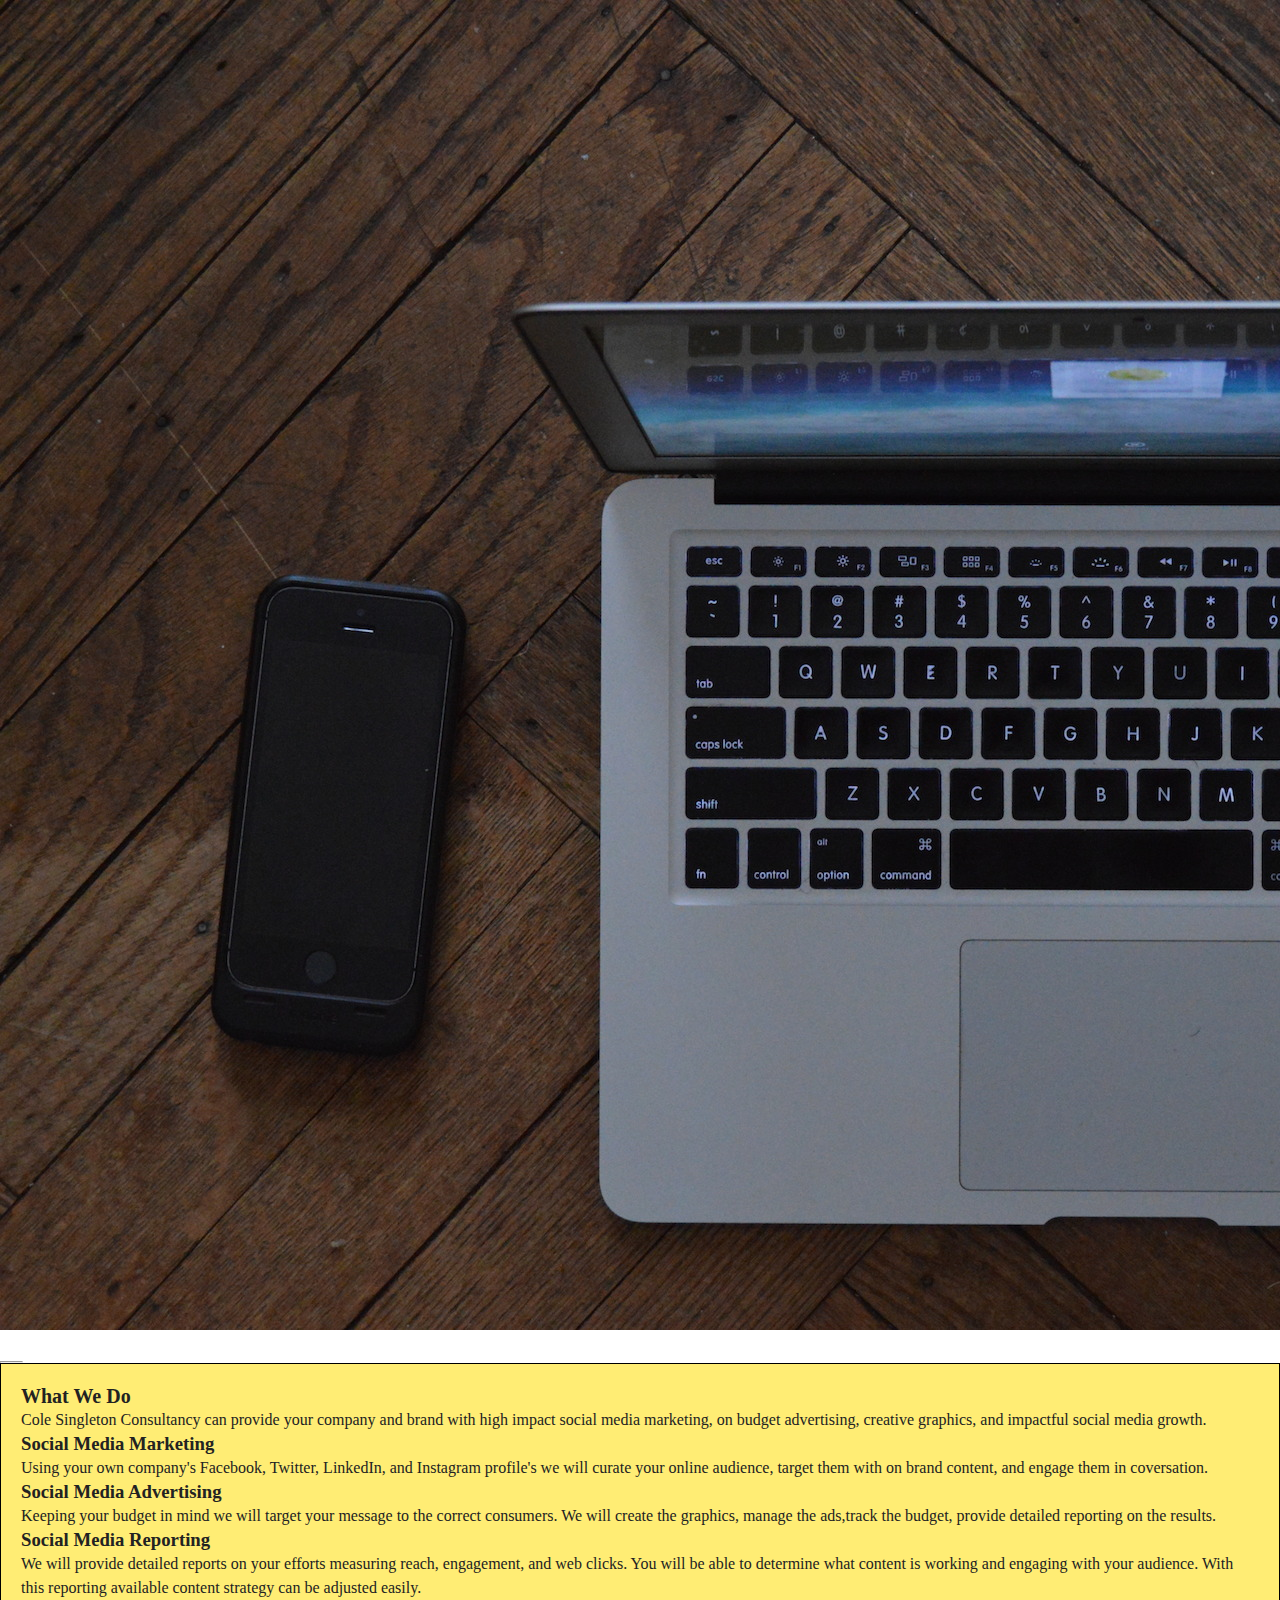
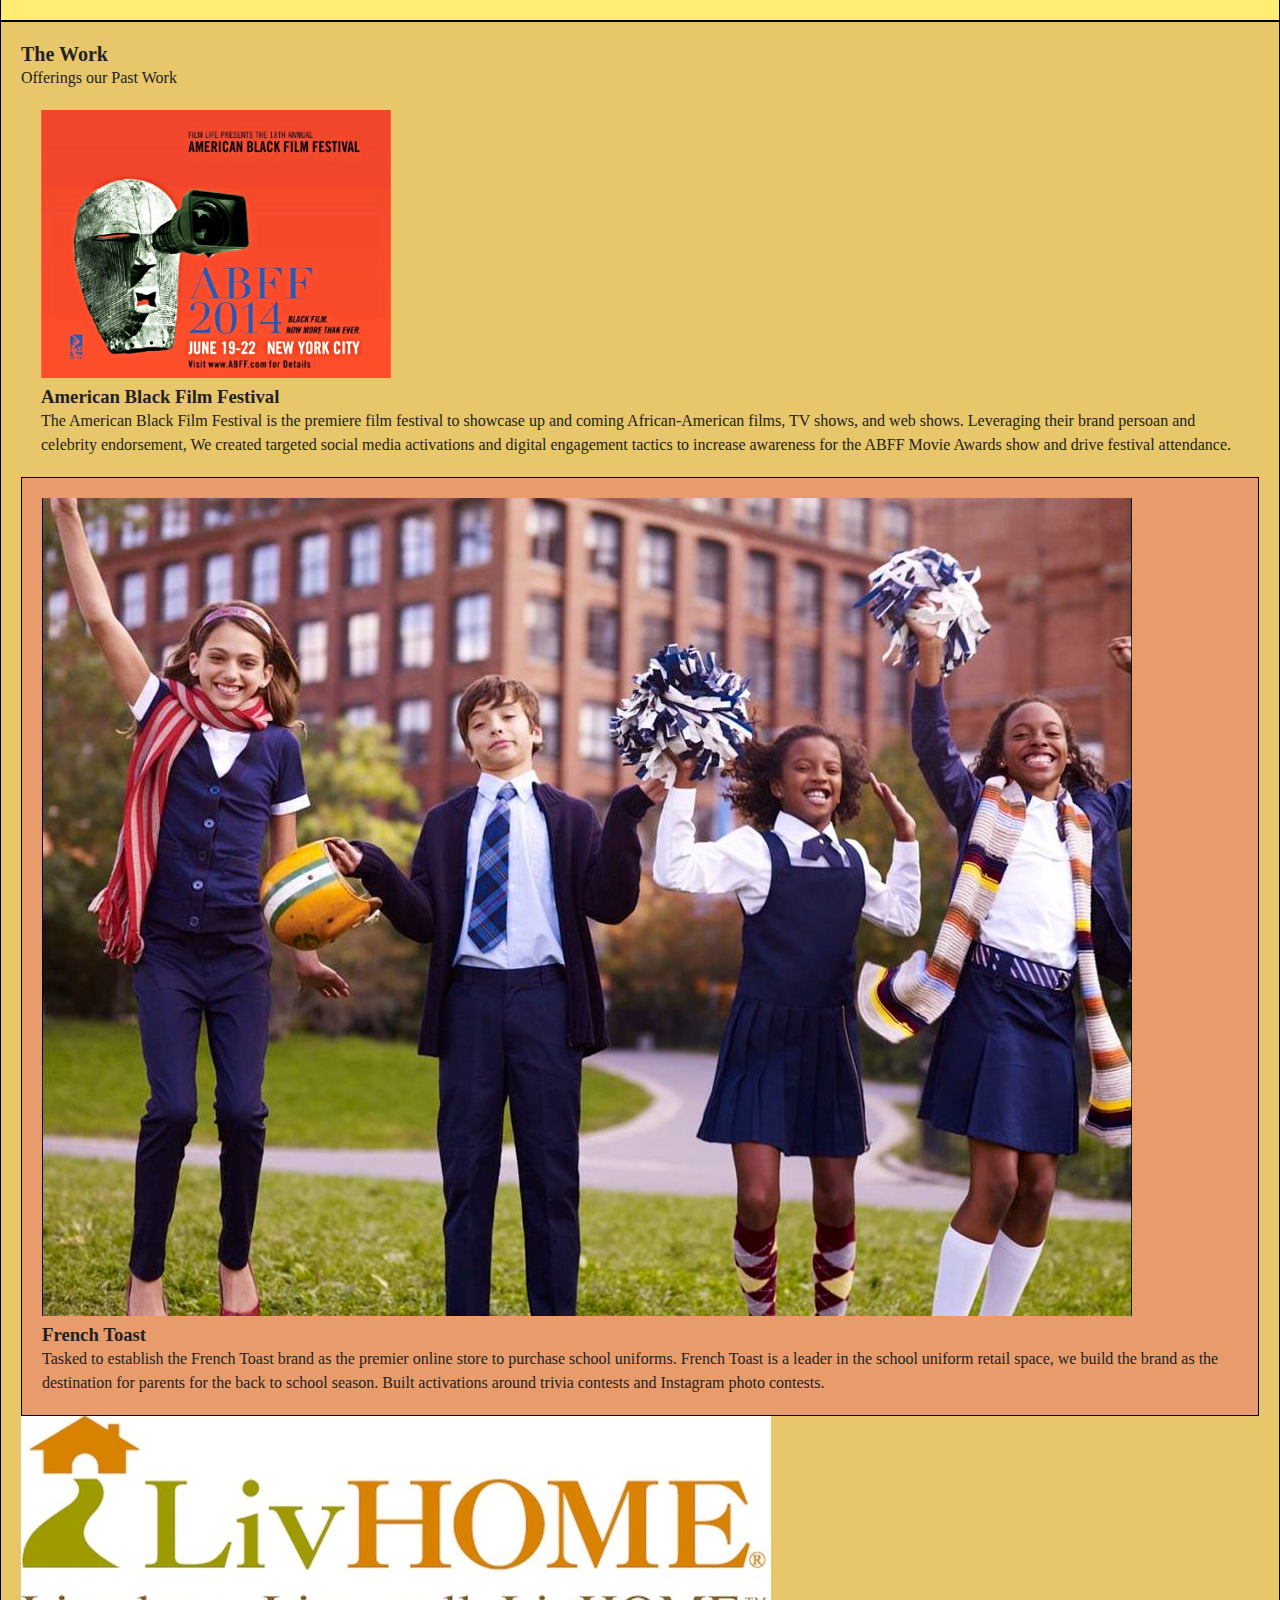
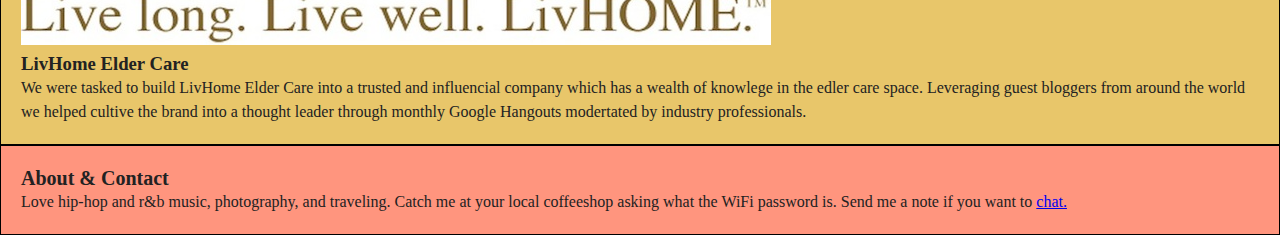
==== unit_5/index.html @ 31891688 "unit 5 updates" ====
<!DOCTYPE html>
<html>
<head>
	<link rel="stylesheet" type="text/css" href="stylesheet.css"> 
	<title>Cole Singleton Consultancy</title>
</head>
<body>
	<header>
		<nav>
			
		</nav>
	</header>
	<section id="splash">
	 	<img src="images/heroimage.JPG" alt="laptop and cell phone" title="Open latop with cell phone on wood background"> 
		<h1>Socially building your brand and creating connections.</h1>
		<hr>
	</section>
	<section id="whatwedo">
		<h2>What We Do</h2>
		<p>Cole Singleton Consultancy can provide your company and brand with high impact social media marketing, on budget advertising, creative graphics, and impactful social media growth.</p>
		<section>
			<h3>Social Media Marketing</h3>
			<p>Using your own company's Facebook, Twitter, LinkedIn, and Instagram profile's we will curate your online audience, target them with on brand content, and engage them in coversation. 
		</section>
		<section>
			<h3>Social Media Advertising</h3>
			<p>Keeping your budget in mind we will target your message to the correct consumers. We will create the graphics, manage the ads,track the budget, provide detailed reporting on the results.</p>
		</section>
		<section>
			<h3>Social Media Reporting</h3>
			<p>We will provide detailed reports on your efforts measuring reach, engagement, and web clicks. You will be able to determine what content is working and engaging with your audience. With this reporting available content strategy can be adjusted easily.</p>
		</section>
	</section>
	<section id="work">
		<h2>The Work</h2>
		<p> Offerings our Past Work</p>
		<section id="ABFF">
			<img src="images/abfflogo.png" alt="ABFF Logo" title="American Black Film Festival Logo">
			<h3>American Black Film Festival</h3>
			<P>The American Black Film Festival is the premiere film festival to showcase up and coming African-American films, TV shows, and web shows. Leveraging their brand persoan and celebrity endorsement, We created targeted social media activations and digital engagement tactics to increase awareness for the ABFF Movie Awards show and drive festival attendance.</P>
		</section>
		<section id="FrenchToast">
			<img src="images/frenchtoast1.jpg" alt="Kids in school uniforms" title="Kids in French Toast clothing">
			<h3>French Toast</h3>
			<p>Tasked to establish the French Toast brand as the premier online store to purchase school uniforms. French Toast is a leader in the school uniform retail space, we build the brand as the destination for parents for the back to school season. Built activations around trivia contests and Instagram photo contests.</p>
		</section>
		<section id="LivHome">
			<img src="images/livhomelogo.jpeg" alt="livHome company logo" title="LivHOME company logo">
			<h3>LivHome Elder Care</h3>
			<p>We were tasked to build LivHome Elder Care into a trusted and influencial company which has a wealth of knowlege in the edler care space. Leveraging guest bloggers from around the world we helped cultive the brand into a thought leader through monthly Google Hangouts modertated by industry professionals.</p>
		</section>
	</section>
	<section id="About">
		<h2>About & Contact</h2>
		<P>Love hip-hop and r&b music, photography, and traveling. Catch me at your local coffeeshop asking what the WiFi password is. Send me a note if you want to <a href="mailto:colesing@gmail.com? subject=Hello, Wanted to Drop You A Line!">chat.</P>
	</section>
	<footer>
	</footer>
</body>
</html>
---- unit_5/stylesheet.css ----
* { margin:0; padding:0; box-sizing:border-box; }
@import url(https://fonts.googleapis.com/css?family=Cabin:600);
@import url(https://fonts.googleapis.com/css?family=Old+Standard+TT);


body {
	color:#222;
	font-family: 'Old Standard TT', serif; 
	font-size: 16px;
	line-height: 1.5em;
}
section#splash {
	text-align: center;
	font-family: 'Cabin', sans-serif;
	background: url(image/heroimage.JPG);
	background-size: cover;
	color: white;
}
h1 {
	font-size: 26px;
}
hr { 
	width: 23px;
}
h2 {
	font-size: 20px;
}
h3 {
	font-style: 18px; 
}
section#whatwedo {
	background-color: #FFED74;
	border:1px black solid;
	padding:20px;
}
section#work {
	background-color:#E8C66A;
	border:1px black solid;
	padding:20px;
}
section#ABFF {
	background-color: #FFC675
	border:1px black solid;
	padding:20px;
}
section#FrenchToast {
	background-color:#E89C6C;
	border:1px black solid;
	padding:20px;
}
section#livHome {
	background-color:#FFE2B8;
	border: 1px black solid;
	padding:20px;
}
section#About {
	background-color: #FF957E;
	border: 1px black solid;
	padding:20px;
}
}
}
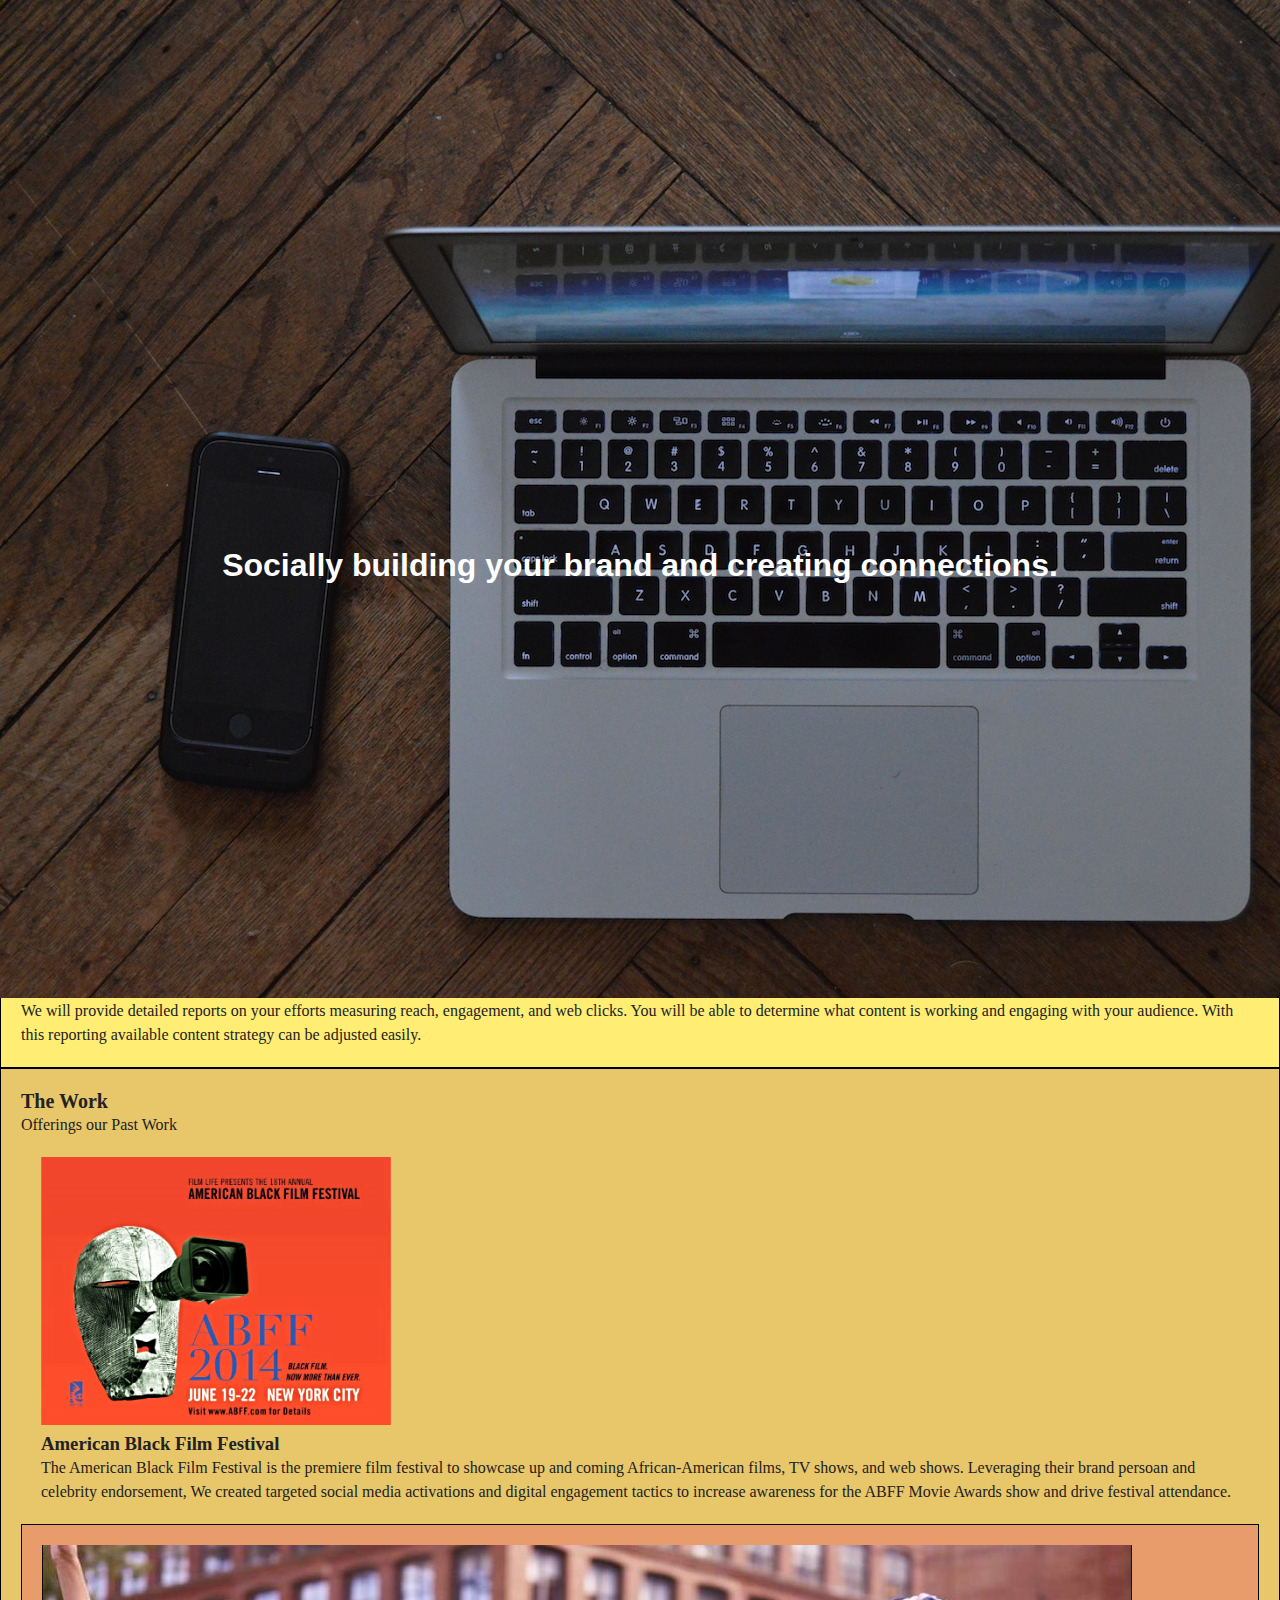
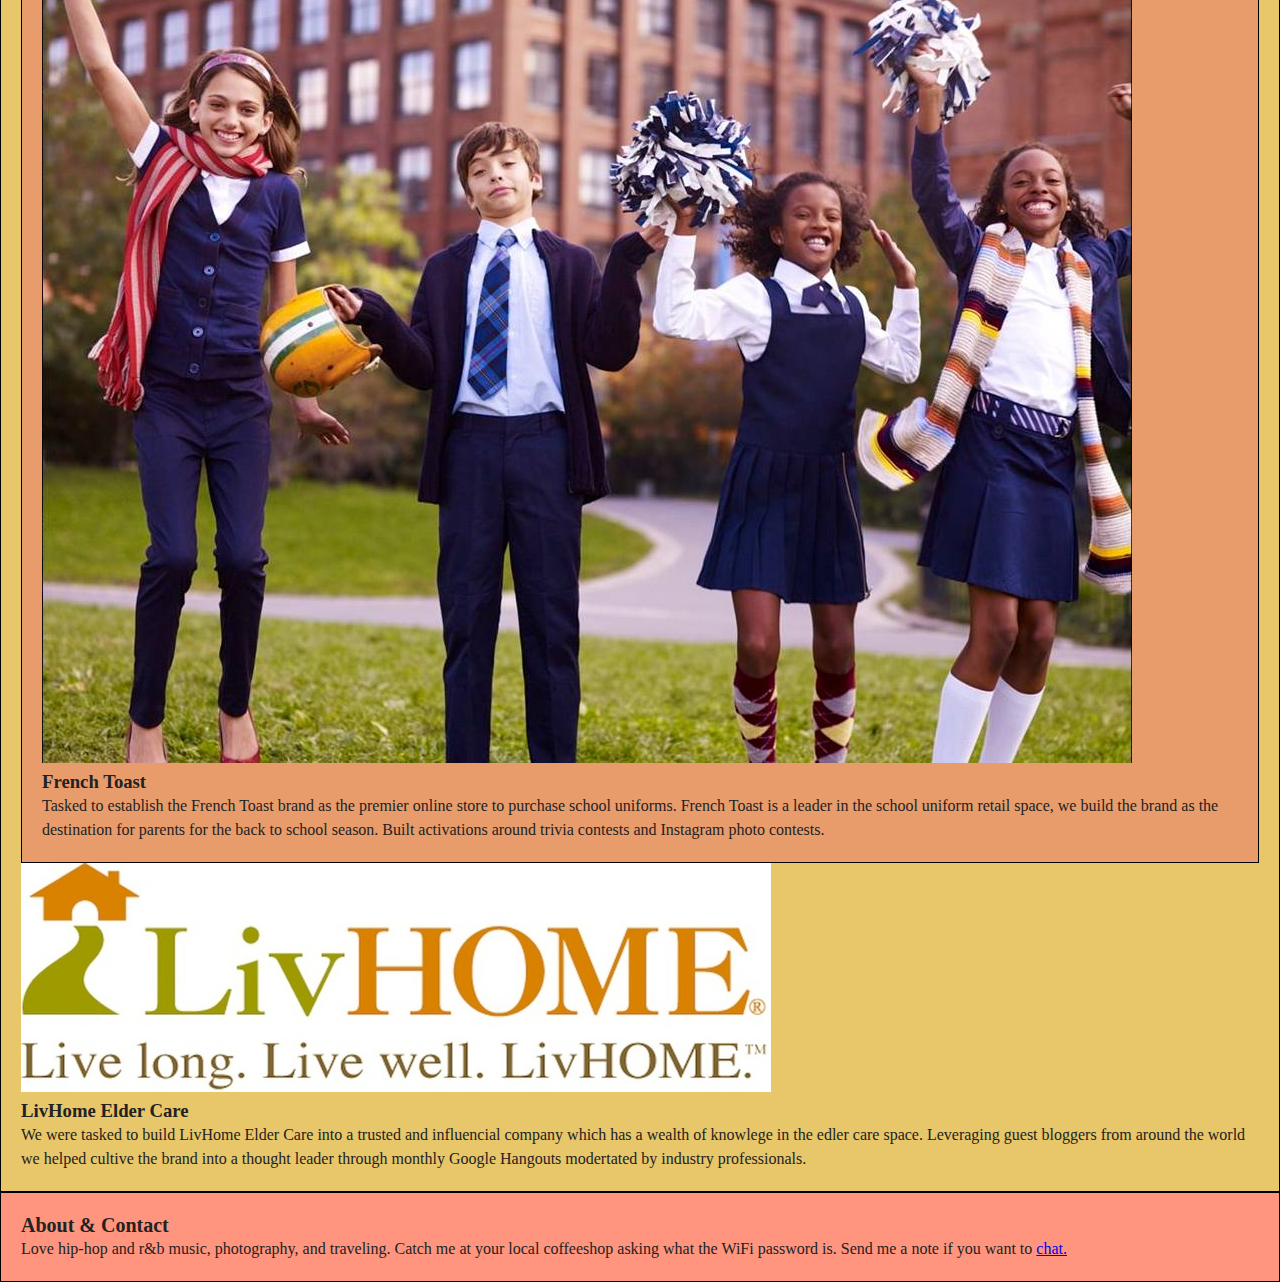
==== commit 1db1e2aa: "updates" ====
--- a/unit_5/index.html
+++ b/unit_5/index.html
@@ -1,7 +1,7 @@
 <!DOCTYPE html>
 <html>
 <head>
-	<link rel="stylesheet" type="text/css" href="stylesheet.css"> 
+	<link rel="stylesheet" type="text/css" href="css/stylesheet.css"> 
 	<title>Cole Singleton Consultancy</title>
 </head>
 <body>
@@ -13,7 +13,6 @@
 	<section id="splash">
 	 	<img src="images/heroimage.JPG" alt="laptop and cell phone" title="Open latop with cell phone on wood background"> 
 		<h1>Socially building your brand and creating connections.</h1>
-		<hr>
 	</section>
 	<section id="whatwedo">
 		<h2>What We Do</h2>
--- a/unit_5/css/stylesheet.css
+++ b/unit_5/css/stylesheet.css
@@ -0,0 +1,70 @@
+* { margin:0; padding:0; box-sizing:border-box; }
+@import url(https://fonts.googleapis.com/css?family=Cabin:600);
+@import url(https://fonts.googleapis.com/css?family=Old+Standard+TT);
+
+
+body {
+	color:#222;
+	font-family: 'Old Standard TT', serif; 
+	font-size: 16px;
+	line-height: 1.5em;
+}
+section#splash {
+	text-align: center;
+	font-family: 'Cabin', sans-serif;
+	background: url(../images/heroimage.JPG);
+	background-size: cover;
+	color: white;
+	height: 90vh;
+	position: relative;
+}
+h1 {
+	font-size: 32px;
+	padding-top: 10em; 
+	position: absolute;
+	width: 100%;
+	top: 50%;
+	transform:
+		translateY(-50%);
+}
+hr { 
+	width: 23px;
+}
+h2 {
+	font-size: 20px;
+}
+h3 {
+	font-style: 18px; 
+}
+section#whatwedo {
+	background-color: #FFED74;
+	border:1px black solid;
+	padding:20px;
+}
+section#work {
+	background-color:#E8C66A;
+	border:1px black solid;
+	padding:20px;
+}
+section#ABFF {
+	background-color: #FFC675
+	border:1px black solid;
+	padding:20px;
+}
+section#FrenchToast {
+	background-color:#E89C6C;
+	border:1px black solid;
+	padding:20px;
+}
+section#livHome {
+	background-color:#FFE2B8;
+	border: 1px black solid;
+	padding:20px;
+}
+section#About {
+	background-color: #FF957E;
+	border: 1px black solid;
+	padding:20px;
+}
+}
+}
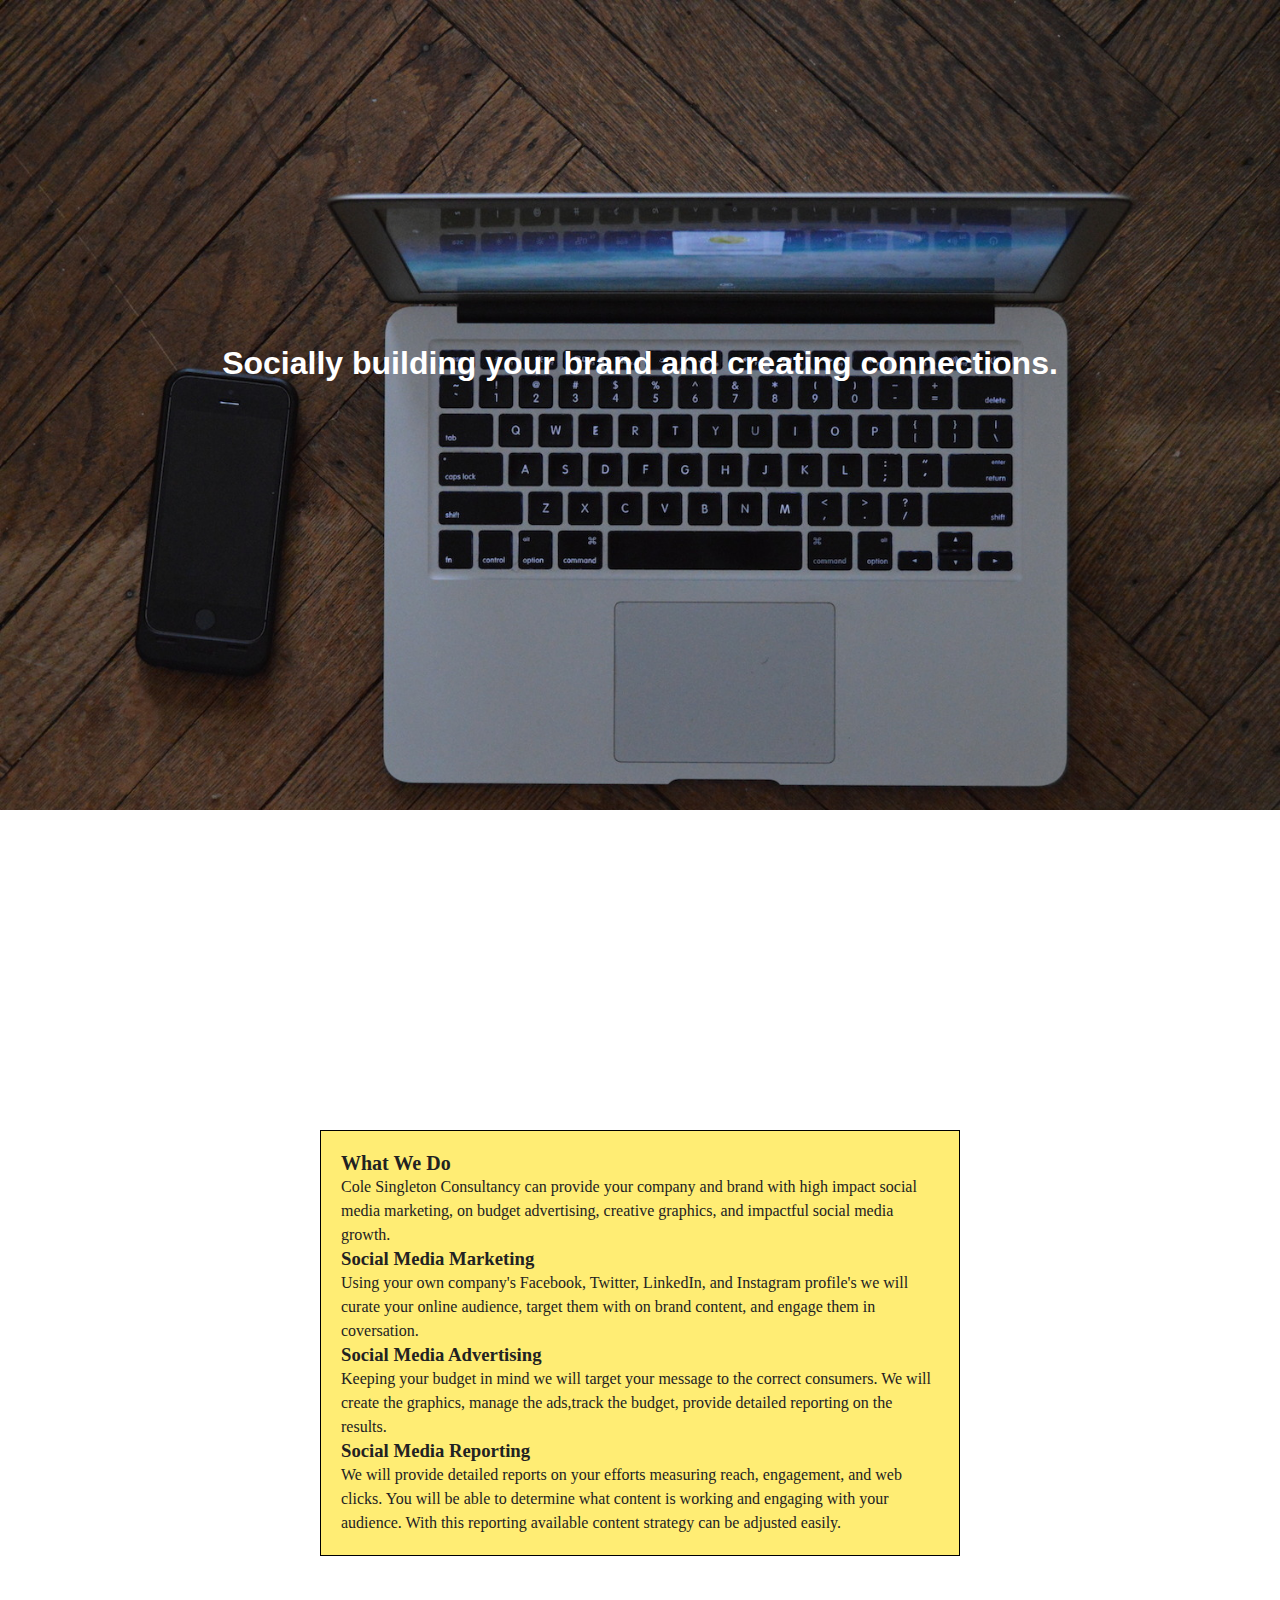
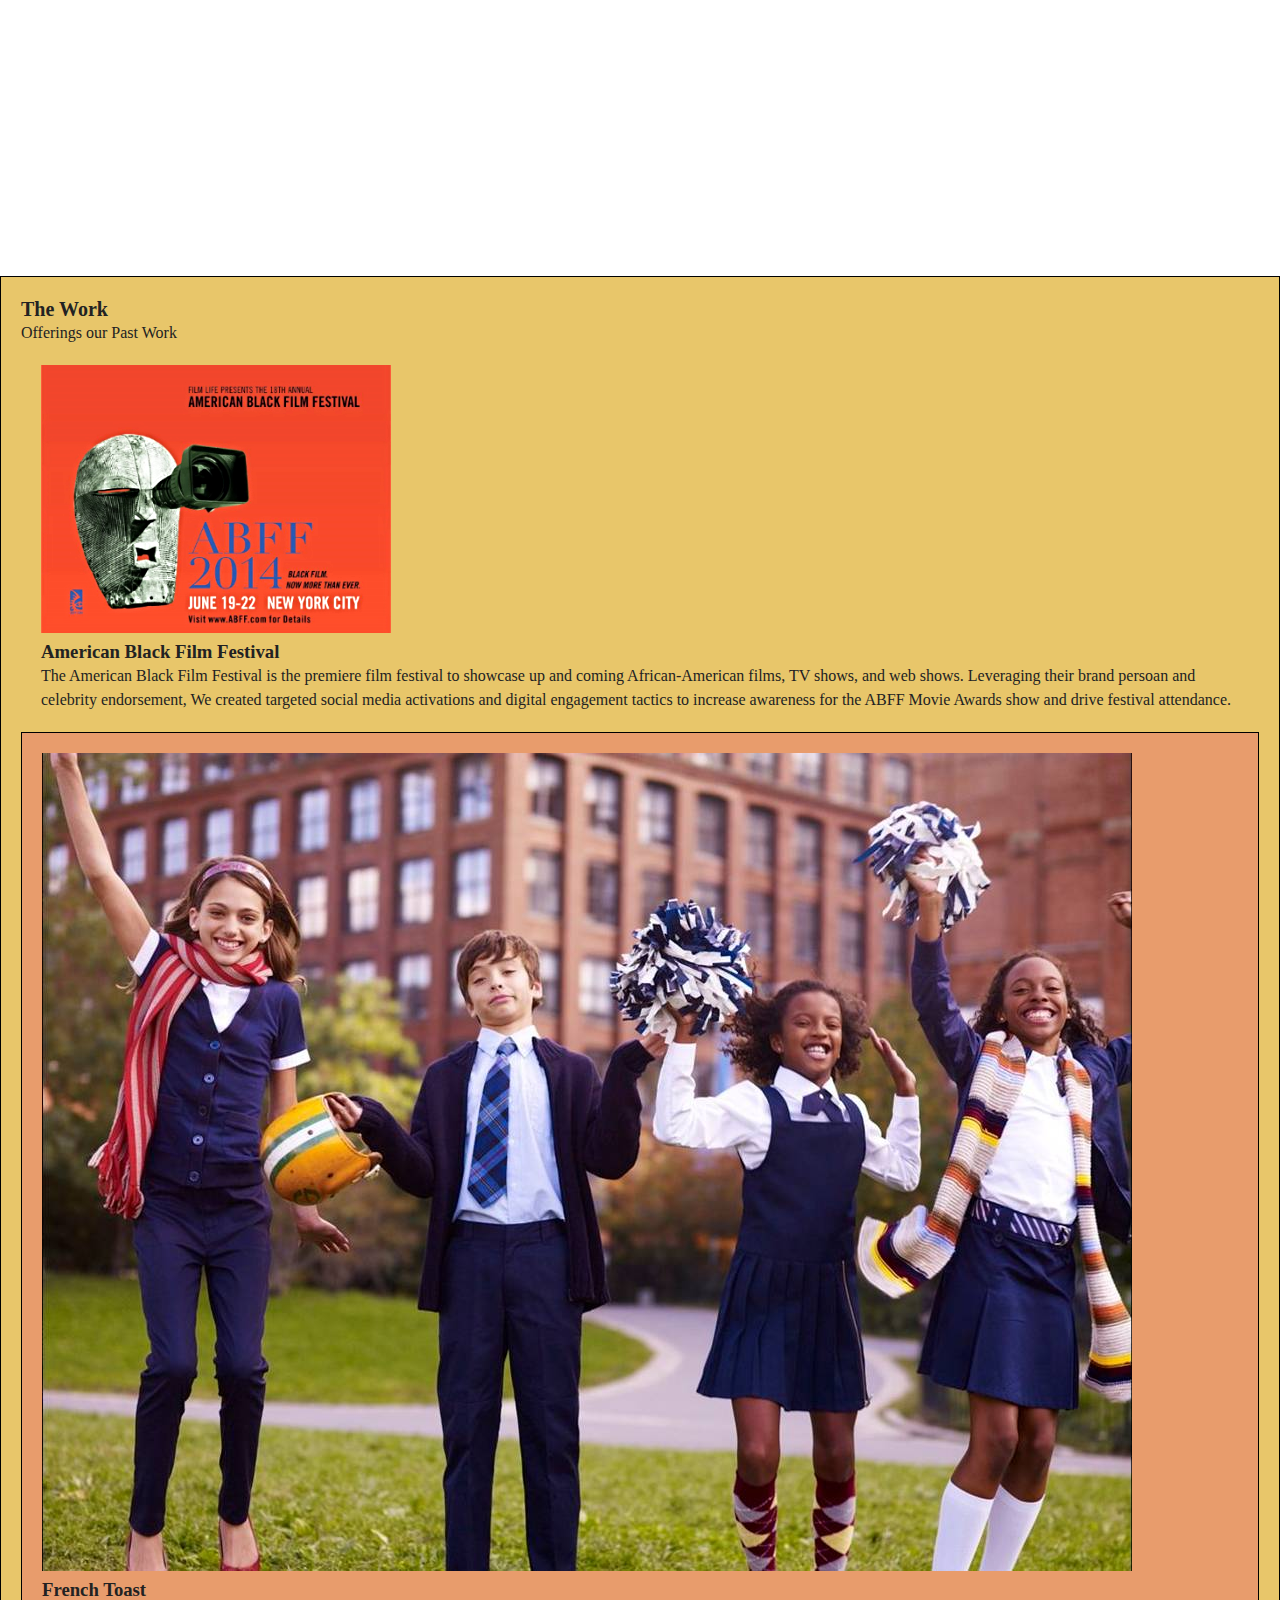
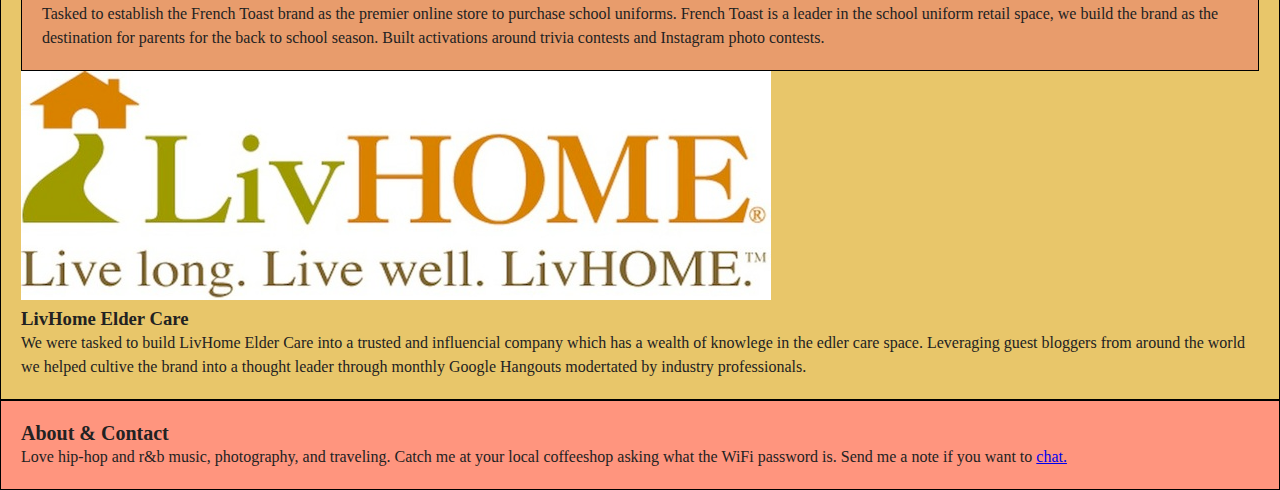
==== commit b0899f4e: "updates" ====
--- a/unit_5/index.html
+++ b/unit_5/index.html
@@ -11,12 +11,12 @@
 		</nav>
 	</header>
 	<section id="splash">
-	 	<img src="images/heroimage.JPG" alt="laptop and cell phone" title="Open latop with cell phone on wood background"> 
 		<h1>Socially building your brand and creating connections.</h1>
 	</section>
 	<section id="whatwedo">
 		<h2>What We Do</h2>
 		<p>Cole Singleton Consultancy can provide your company and brand with high impact social media marketing, on budget advertising, creative graphics, and impactful social media growth.</p>
+	<div id="Social">
 		<section>
 			<h3>Social Media Marketing</h3>
 			<p>Using your own company's Facebook, Twitter, LinkedIn, and Instagram profile's we will curate your online audience, target them with on brand content, and engage them in coversation. 
@@ -29,6 +29,7 @@
 			<h3>Social Media Reporting</h3>
 			<p>We will provide detailed reports on your efforts measuring reach, engagement, and web clicks. You will be able to determine what content is working and engaging with your audience. With this reporting available content strategy can be adjusted easily.</p>
 		</section>
+	</div>
 	</section>
 	<section id="work">
 		<h2>The Work</h2>
--- a/unit_5/css/stylesheet.css
+++ b/unit_5/css/stylesheet.css
@@ -23,12 +23,9 @@
 	padding-top: 10em; 
 	position: absolute;
 	width: 100%;
-	top: 50%;
+	top: 25%;
 	transform:
 		translateY(-50%);
-}
-hr { 
-	width: 23px;
 }
 h2 {
 	font-size: 20px;
@@ -40,8 +37,21 @@
 	background-color: #FFED74;
 	border:1px black solid;
 	padding:20px;
+	display: block;
+	float: left;
+	padding: 20px;
+	margin: 25%;
+}
+section#social {
+	background-color: white;
+	border:1px black solid;
+	padding: 20px;
+	display: inline-block;
+	float:right;
+	margin:75%;
 }
 section#work {
+	clear: both;
 	background-color:#E8C66A;
 	border:1px black solid;
 	padding:20px;
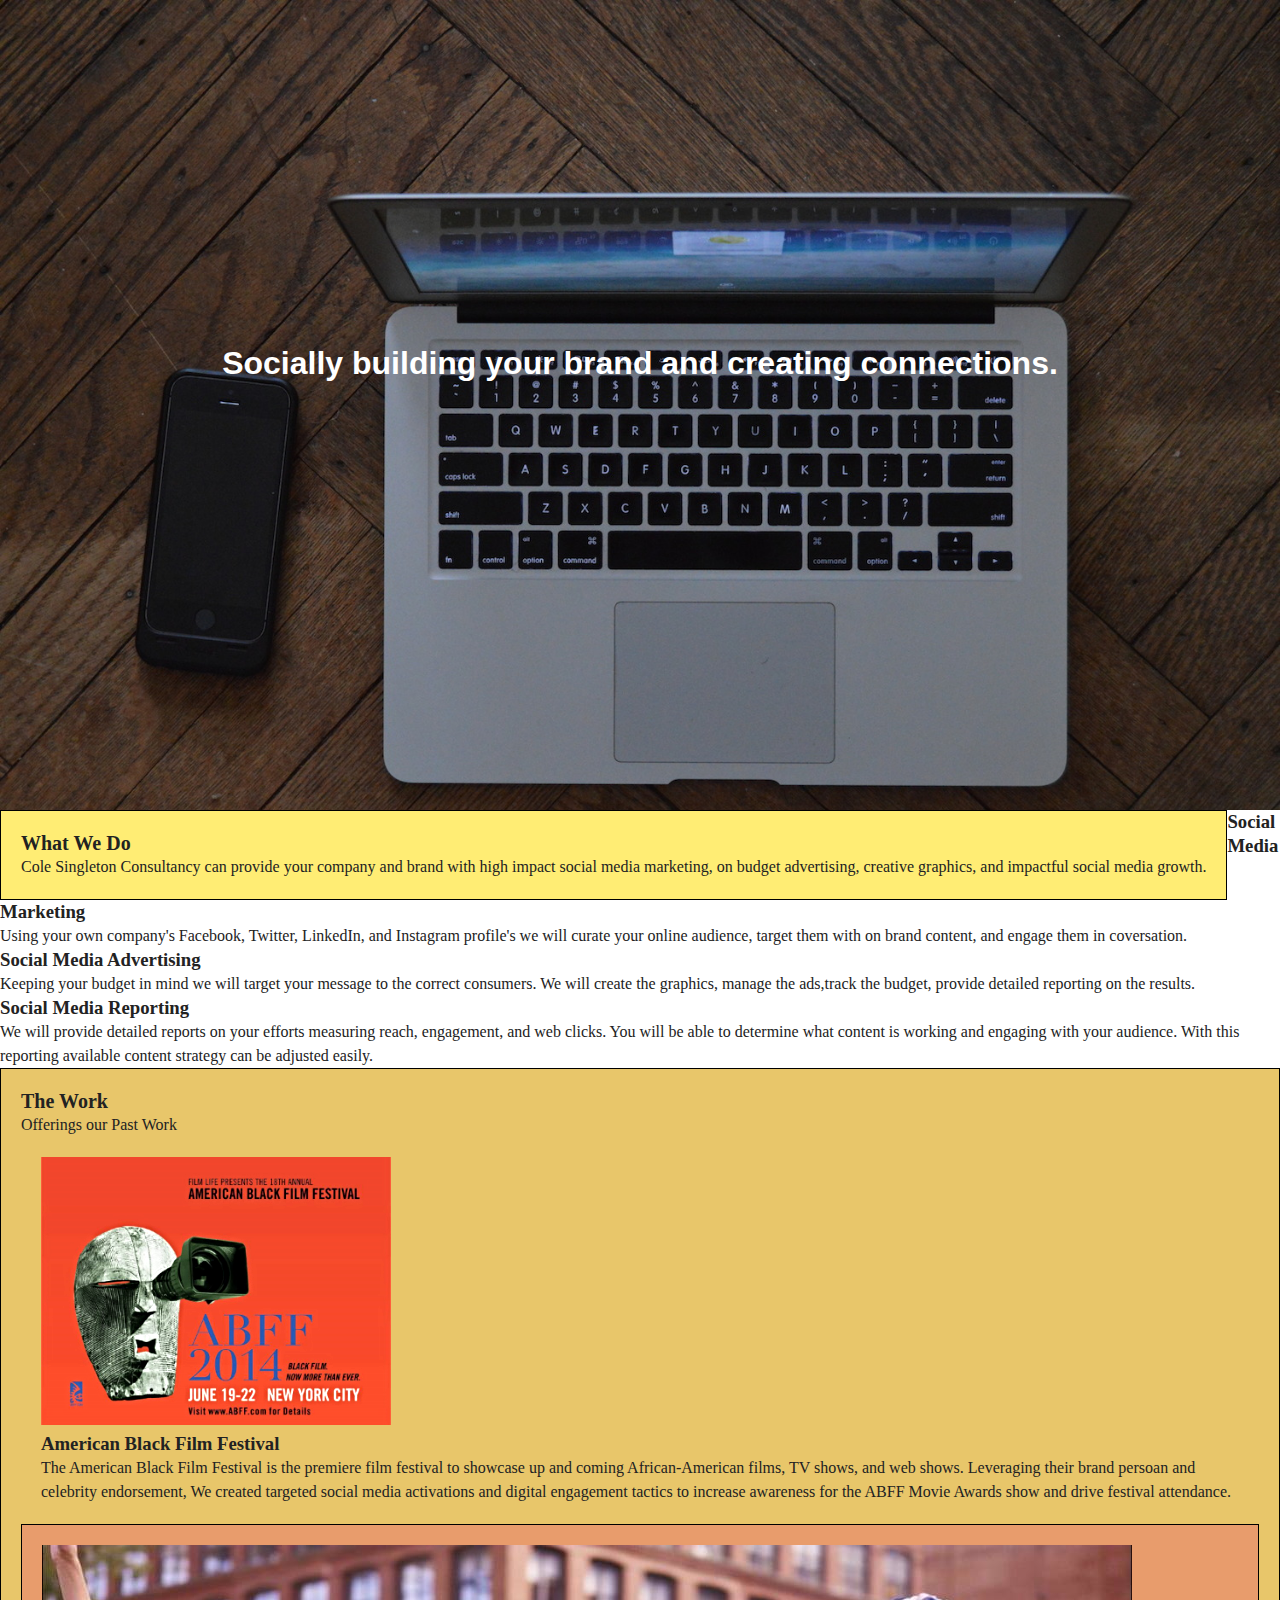
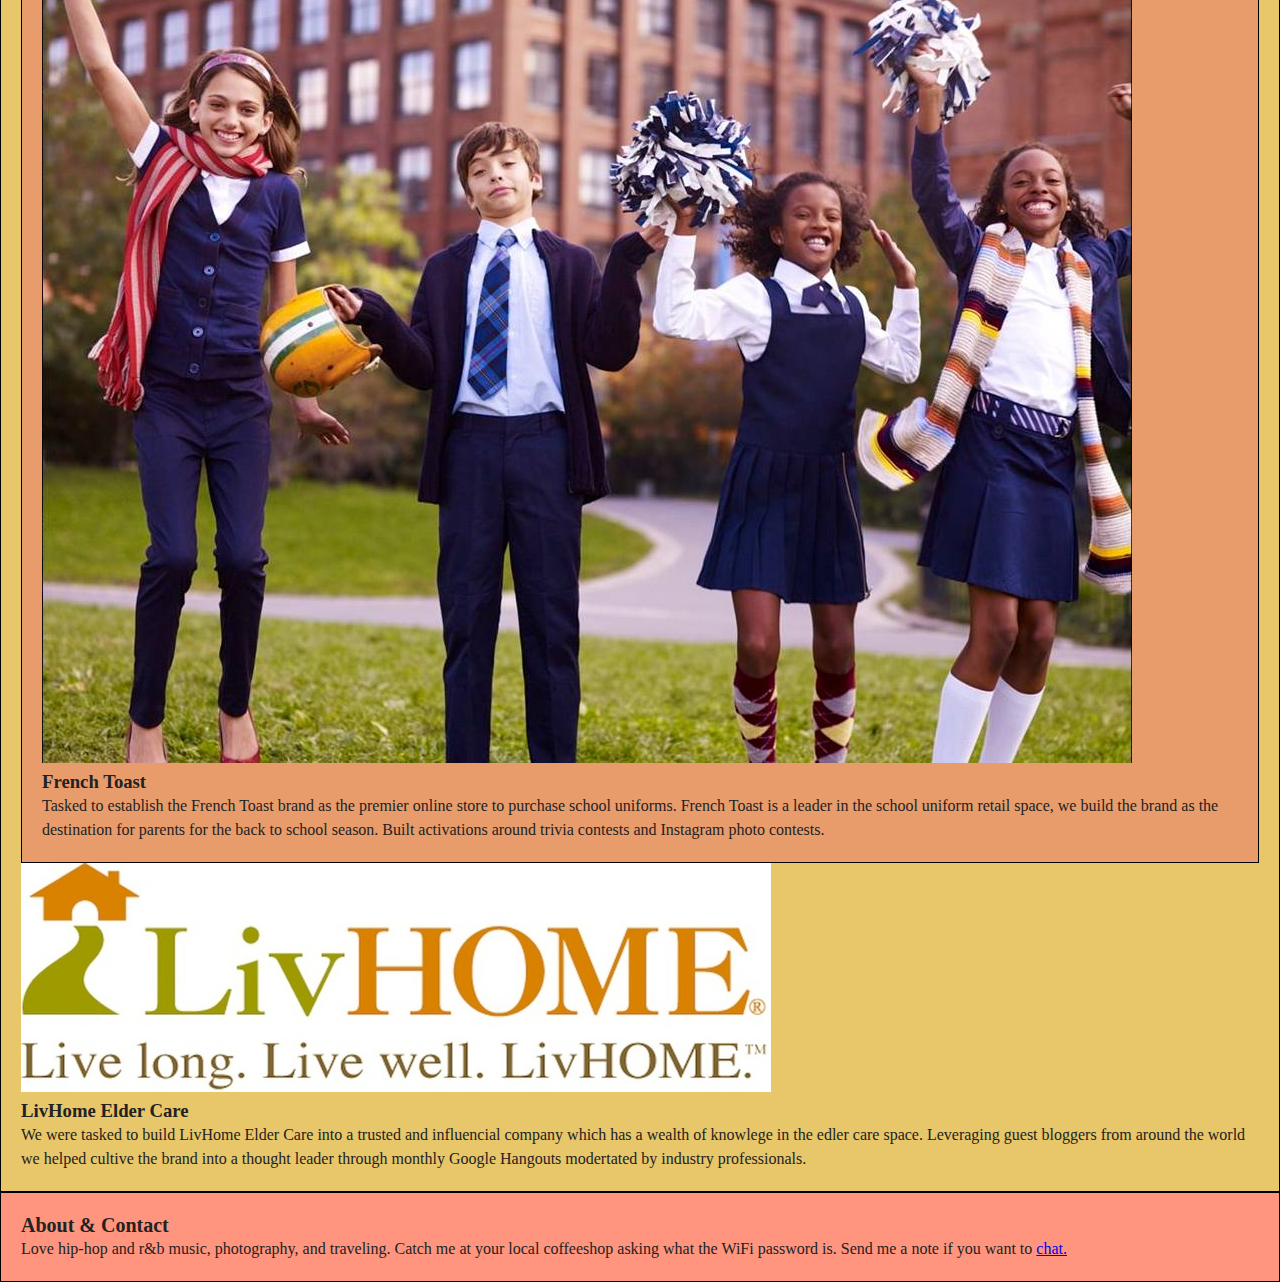
==== commit a4bd735e: "updates" ====
--- a/unit_5/index.html
+++ b/unit_5/index.html
@@ -16,7 +16,8 @@
 	<section id="whatwedo">
 		<h2>What We Do</h2>
 		<p>Cole Singleton Consultancy can provide your company and brand with high impact social media marketing, on budget advertising, creative graphics, and impactful social media growth.</p>
-	<div id="Social">
+	</section>
+	<section id="social">
 		<section>
 			<h3>Social Media Marketing</h3>
 			<p>Using your own company's Facebook, Twitter, LinkedIn, and Instagram profile's we will curate your online audience, target them with on brand content, and engage them in coversation. 
@@ -29,7 +30,6 @@
 			<h3>Social Media Reporting</h3>
 			<p>We will provide detailed reports on your efforts measuring reach, engagement, and web clicks. You will be able to determine what content is working and engaging with your audience. With this reporting available content strategy can be adjusted easily.</p>
 		</section>
-	</div>
 	</section>
 	<section id="work">
 		<h2>The Work</h2>
--- a/unit_5/css/stylesheet.css
+++ b/unit_5/css/stylesheet.css
@@ -40,16 +40,14 @@
 	display: block;
 	float: left;
 	padding: 20px;
-	margin: 25%;
 }
-section#social {
+section #social {
 	background-color: white;
-	border:1px black solid;
-	padding: 20px;
+	border: 1px black solid;
 	display: inline-block;
-	float:right;
-	margin:75%;
+	float: right;
 }
+
 section#work {
 	clear: both;
 	background-color:#E8C66A;
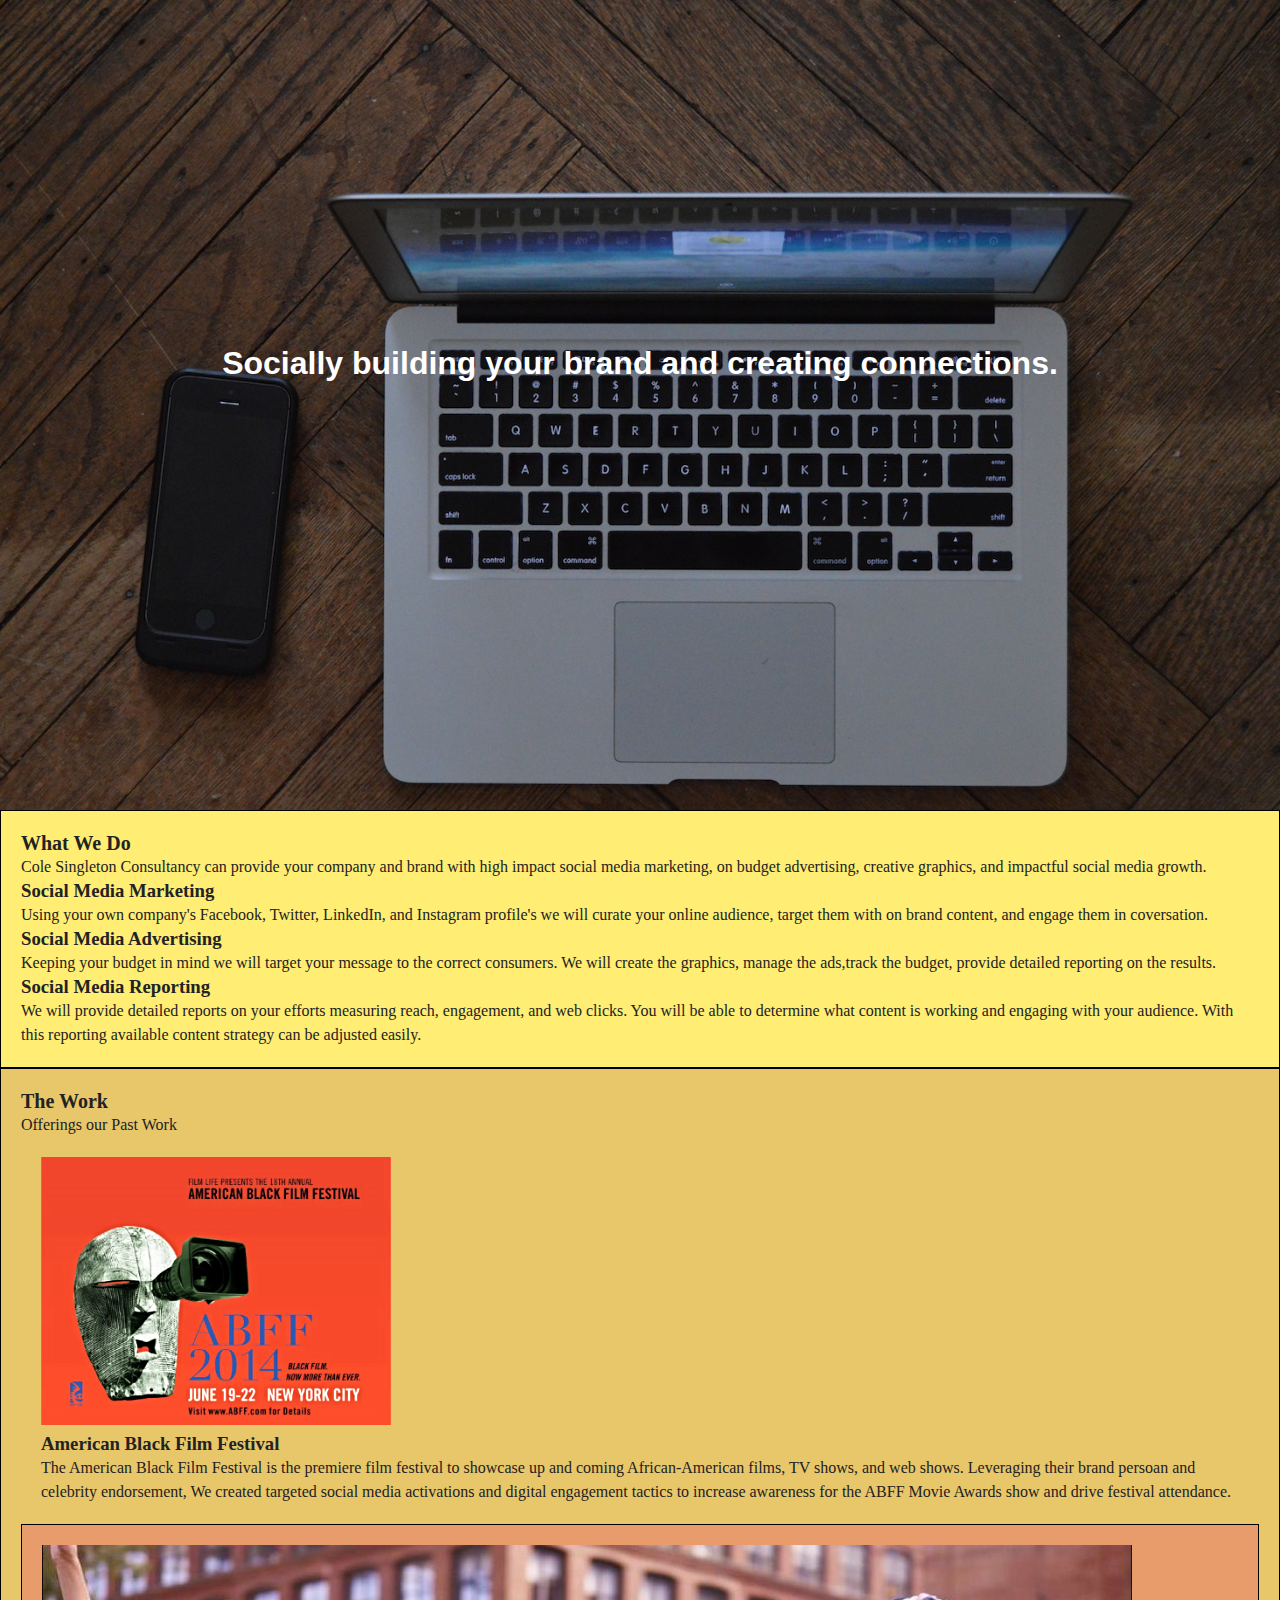
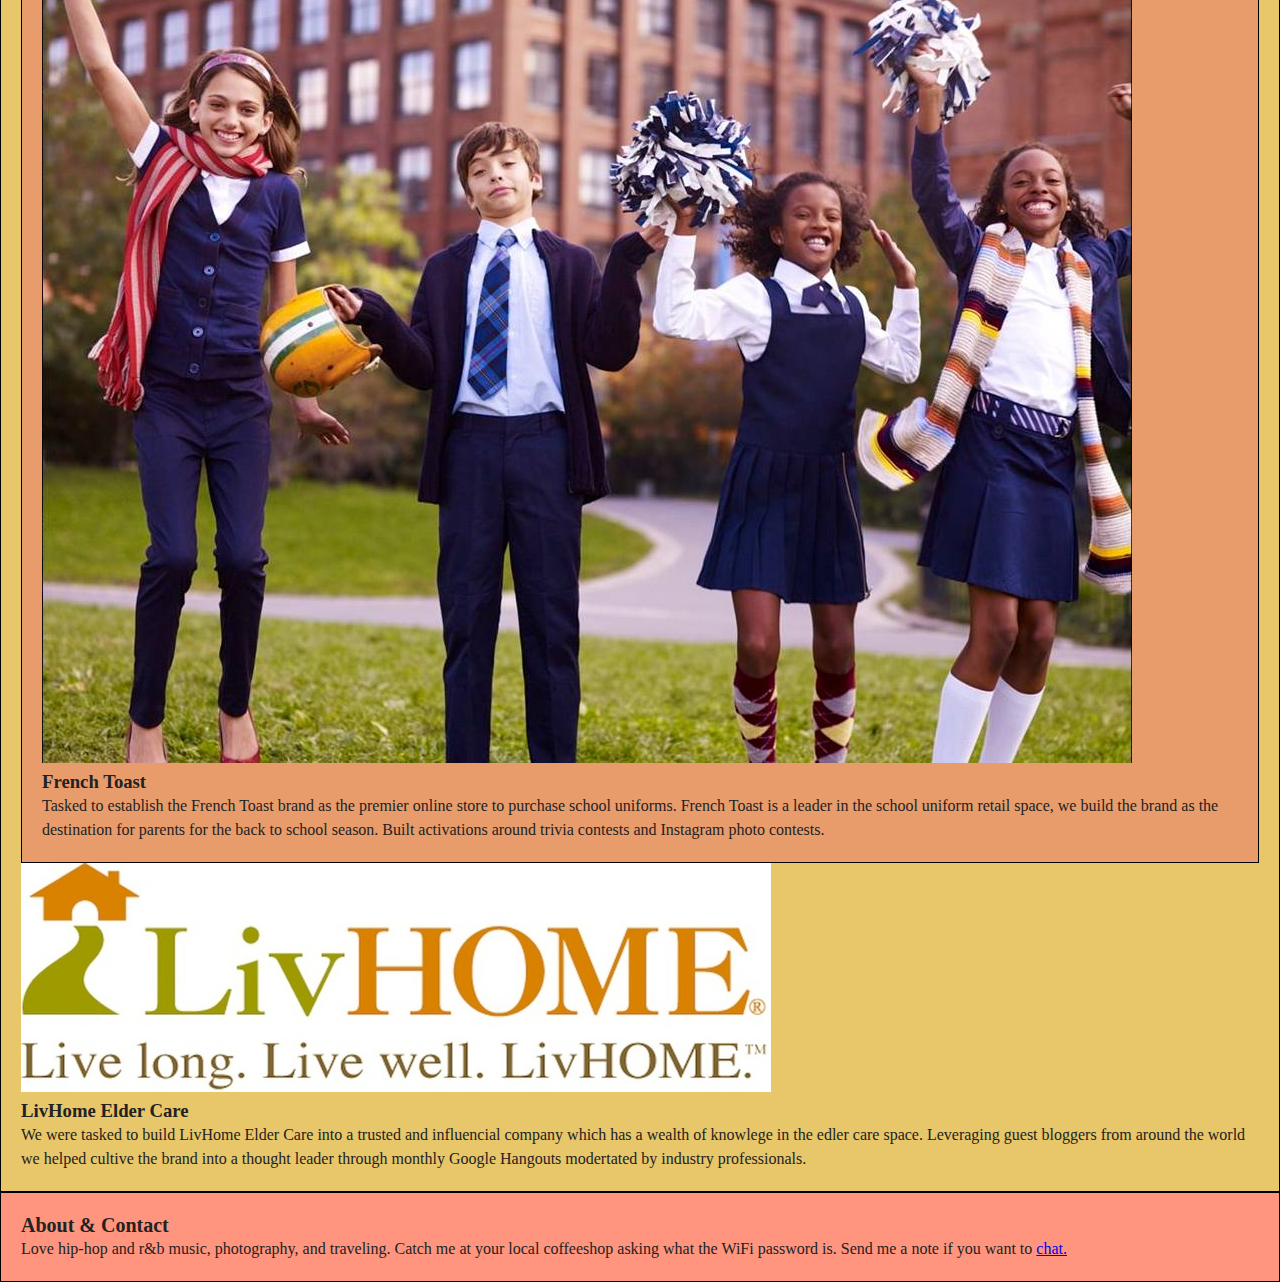
==== commit 76c6c2be: "updates" ====
--- a/unit_5/index.html
+++ b/unit_5/index.html
@@ -16,8 +16,6 @@
 	<section id="whatwedo">
 		<h2>What We Do</h2>
 		<p>Cole Singleton Consultancy can provide your company and brand with high impact social media marketing, on budget advertising, creative graphics, and impactful social media growth.</p>
-	</section>
-	<section id="social">
 		<section>
 			<h3>Social Media Marketing</h3>
 			<p>Using your own company's Facebook, Twitter, LinkedIn, and Instagram profile's we will curate your online audience, target them with on brand content, and engage them in coversation. 
--- a/unit_5/css/stylesheet.css
+++ b/unit_5/css/stylesheet.css
@@ -39,15 +39,9 @@
 	padding:20px;
 	display: block;
 	float: left;
-	padding: 20px;
+	text-align: left;
+	clear: left;
 }
-section #social {
-	background-color: white;
-	border: 1px black solid;
-	display: inline-block;
-	float: right;
-}
-
 section#work {
 	clear: both;
 	background-color:#E8C66A;
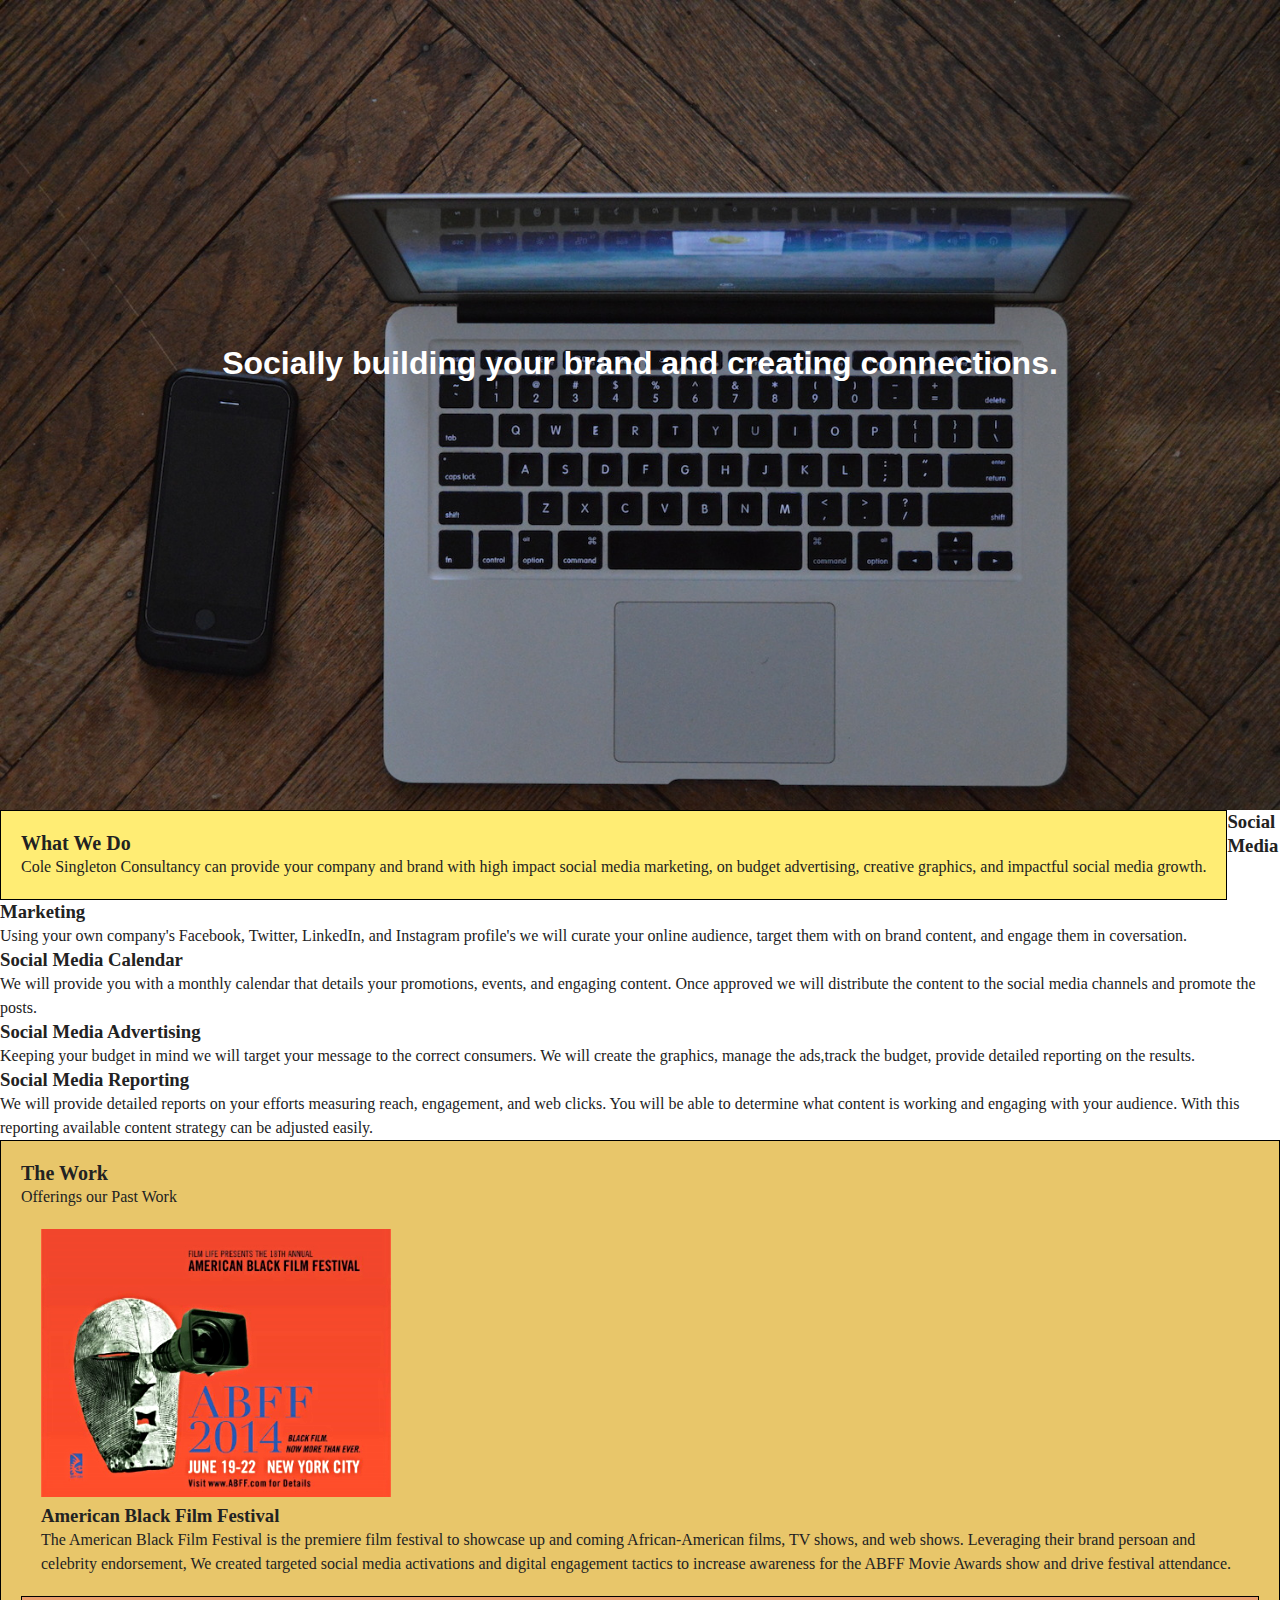
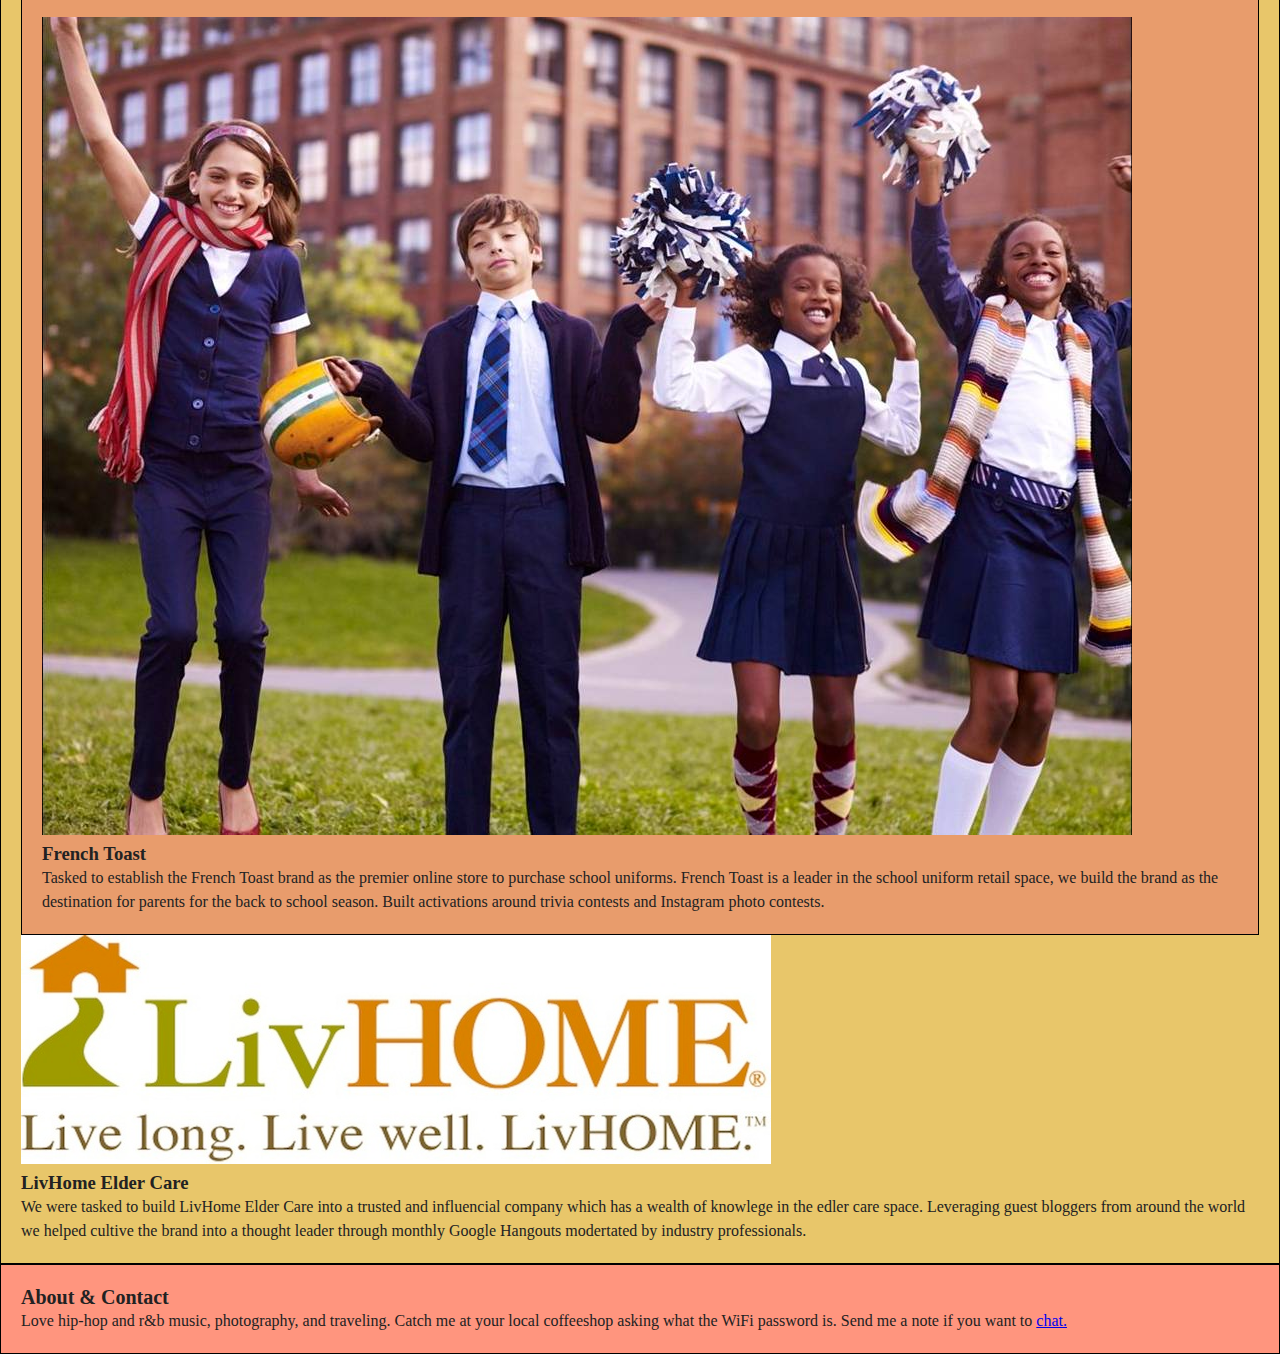
==== commit 447e96fa: "unit 5 updates" ====
--- a/unit_5/index.html
+++ b/unit_5/index.html
@@ -16,19 +16,25 @@
 	<section id="whatwedo">
 		<h2>What We Do</h2>
 		<p>Cole Singleton Consultancy can provide your company and brand with high impact social media marketing, on budget advertising, creative graphics, and impactful social media growth.</p>
-		<section>
+	</section>	
+	<wrapper id="services" class="clearfix">
+		<section id="marketing">
 			<h3>Social Media Marketing</h3>
 			<p>Using your own company's Facebook, Twitter, LinkedIn, and Instagram profile's we will curate your online audience, target them with on brand content, and engage them in coversation. 
 		</section>
-		<section>
+		<section id="calendar">
+			<h3>Social Media Calendar</h3>
+			<p>We will provide you with a monthly calendar that details your promotions, events, and engaging content. Once approved we will distribute the content to the social media channels and promote the posts.</p>
+		</section>
+		<section id="advertising">
 			<h3>Social Media Advertising</h3>
 			<p>Keeping your budget in mind we will target your message to the correct consumers. We will create the graphics, manage the ads,track the budget, provide detailed reporting on the results.</p>
 		</section>
-		<section>
+		<section id="reporting">
 			<h3>Social Media Reporting</h3>
 			<p>We will provide detailed reports on your efforts measuring reach, engagement, and web clicks. You will be able to determine what content is working and engaging with your audience. With this reporting available content strategy can be adjusted easily.</p>
 		</section>
-	</section>
+	</wrapper>
 	<section id="work">
 		<h2>The Work</h2>
 		<p> Offerings our Past Work</p>
--- a/unit_5/css/stylesheet.css
+++ b/unit_5/css/stylesheet.css
@@ -37,9 +37,17 @@
 	background-color: #FFED74;
 	border:1px black solid;
 	padding:20px;
-	display: block;
+	display: inline-block;
 	float: left;
 	text-align: left;
+	clear: right;
+}
+section #services {
+	background-color: white
+	border: 1ps black solid;
+	padding: 20px
+	display: inline-block;
+	float: right;
 	clear: left;
 }
 section#work {
